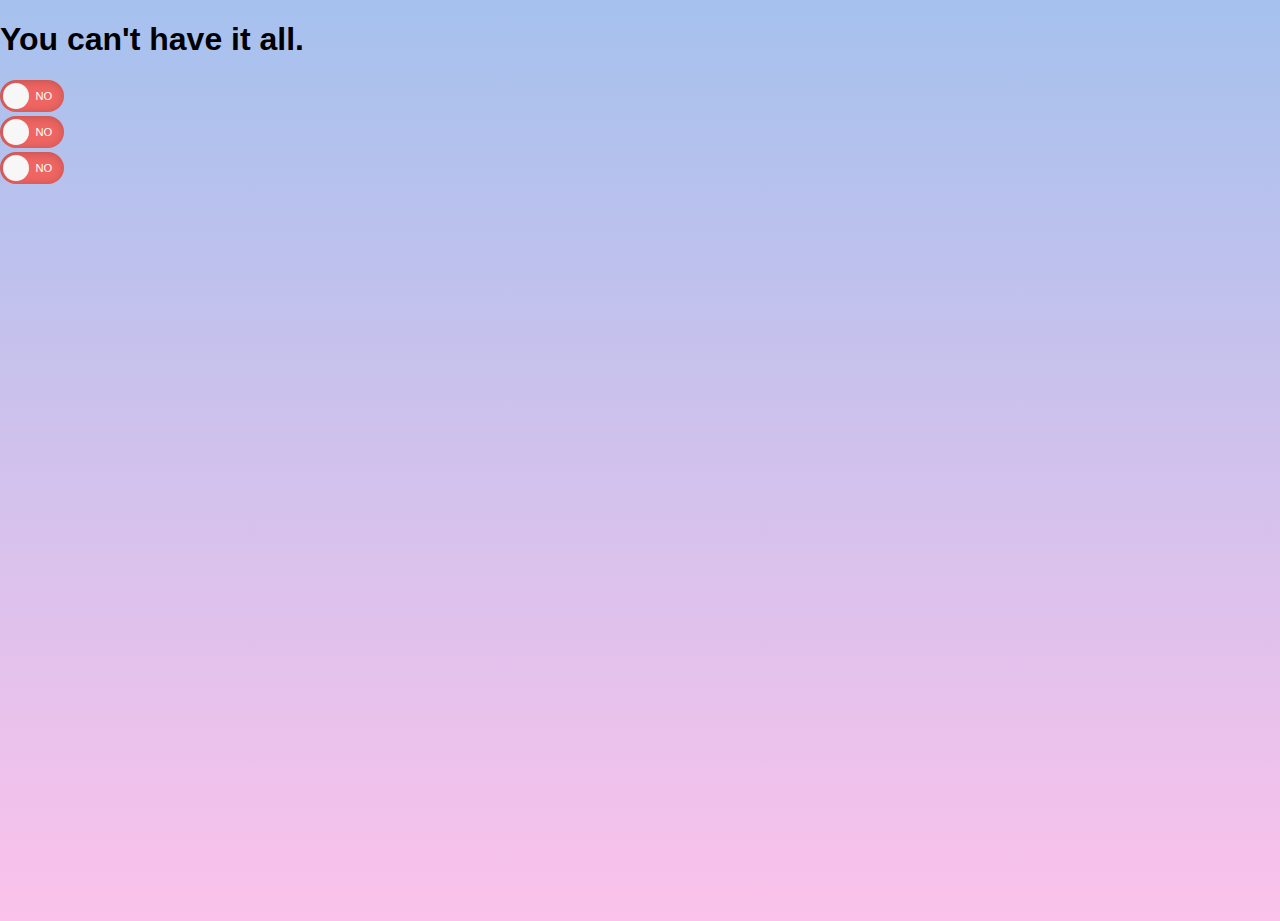
==== index.html @ 5bfc8c97 "update index.js" ====
<!DOCTYPE html>
<html lang="en">

<head>
    <meta charset="UTF-8">
    <meta http-equiv="X-UA-Compatible" content="IE=edge">
    <meta name="viewport" content="width=device-width, initial-scale=1.0">
    <link href="https://cdn.jsdelivr.net/npm/bootstrap@5.2.1/dist/css/bootstrap.min.css" rel="stylesheet"
        integrity="sha384-iYQeCzEYFbKjA/T2uDLTpkwGzCiq6soy8tYaI1GyVh/UjpbCx/TYkiZhlZB6+fzT" crossorigin="anonymous">
    <link rel="stylesheet" href="./style.css">

    <!-- Google tag (gtag.js) -->
    <script async src="https://www.googletagmanager.com/gtag/js?id=G-PLQB20N2LB"></script>
    <link rel="shortcut icon" href="./assets/favicon.png" type="image/x-icon">
    <script>
        window.dataLayer = window.dataLayer || [];

        function gtag() {
            dataLayer.push(arguments);
        }
        gtag('js', new Date());

        gtag('config', 'G-PLQB20N2LB');
    </script>
    <title>noop!</title>
</head>


<body class="container d-flex align-items-center justify-content-center">
    <main>
        <h1 class="animate__animated animate__fadeIn d-flex fs-1 justify-content-center fw-bold">
            You can't have it all.
        </h1>

        <div>
            <input type="checkbox" id="switch1" switch="bool" />
            <label for="switch1" data-on-label="Yes" data-off-label="No"></label>
        </div>
        <div>
            <input type="checkbox" id="switch2" switch="bool" />
            <label for="switch2" data-on-label="Yes" data-off-label="No"></label>
        </div>
        <div>
            <input type="checkbox" id="switch3" switch="bool" />
            <label for="switch3" data-on-label="Yes" data-off-label="No"></label>
        </div>
    </main>


    <script src="./index.js"></script>
</body>

</html>
---- style.css ----
@import url(http://weloveiconfonts.com/api/?family=fontawesome);

*,
*:before,
*:after {
    box-sizing: border-box;
}

html {
    font-family: "Helvetica Neue", Helvetica, Arial, sans-serif;
    font-weight: 200;
    font-size: 100%;
}

body {
    height: 100vh;
    padding: 0;
    margin: 0 !important;
    background-image: linear-gradient(to top, #fbc2eb 0%, #a6c1ee 100%);

    font-family: inherit;
    font-size: 1em;
    margin: 2em;
    background-color: #e9e9e9;
}

input[switch] {
    display: none;
}

input[switch]+label {
    font-size: 1em;
    line-height: 1;
    width: 4rem;
    height: 2rem;
    background-color: #ddd;
    background-image: none;
    border-radius: 2rem;
    padding: 0.1666666667rem;
    cursor: pointer;
    display: inline-block;
    text-align: center;
    position: relative;
    box-shadow: 1px 1px 10px rgba(0, 0, 0, 0.2) inset;
    font-family: inherit;
    transition: all 0.1s ease-in-out;
}

input[switch]+label:before {
    /* Label */
    text-transform: uppercase;
    color: #b7b7b7;
    content: attr(data-off-label);
    display: block;
    font-family: inherit;
    font-family: FontAwesome, inherit;
    font-weight: 500;
    font-size: 0.7rem;
    line-height: 1.74rem;
    position: absolute;
    right: 0.2166666667rem;
    margin: 0.2166666667rem;
    top: 0;
    text-align: center;
    min-width: 1.6666666667rem;
    overflow: hidden;
    transition: all 0.1s ease-in-out;
}

input[switch]+label:after {
    /* Slider */
    content: "";
    position: absolute;
    left: 0.1666666667rem;
    background-color: #f7f7f7;
    box-shadow: none;
    border-radius: 2rem;
    height: 1.6666666667rem;
    width: 1.6666666667rem;
    transition: all 0.1s ease-in-out;
}

input[switch]:checked+label {
    background-color: lightblue;
    background-image: linear-gradient(rgba(255, 255, 255, 0.15), rgba(0, 0, 0, 0.2));
    box-shadow: 1px 1px 10px rgba(0, 0, 0, 0.3) inset;
}

input[switch]:checked+label:before {
    color: #fff;
    content: attr(data-on-label);
    right: auto;
    left: 0.2166666667rem;
}

input[switch]:checked+label:after {
    left: 2.1666666667rem;
    background-color: #f7f7f7;
    box-shadow: 1px 1px 10px 0 rgba(0, 0, 0, 0.3);
}

input[switch=bool]+label {
    background-color: #ee6562;
}

input[switch=bool]+label:before {
    color: #fff !important;
}

input[switch=bool]:checked+label {
    background-color: #BCE954;
}

input[switch=bool]:checked+label:before {
    color: #fff !important;
}

input[switch=default]:checked+label {
    background-color: #a2a2a2;
}

input[switch=default]:checked+label:before {
    color: #fff !important;
}

input[switch=success]:checked+label {
    background-color: #BCE954;
}

input[switch=success]:checked+label:before {
    color: #fff !important;
}

input[switch=warning]:checked+label {
    background-color: gold;
}

input[switch=warning]:checked+label:before {
    color: #fff !important;
}

@media (min-width: 768px) {
    .container {
        max-width: 100%;
    }
}

@media (min-width: 576px) {
    .container {
        max-width: 100%;
    }
}
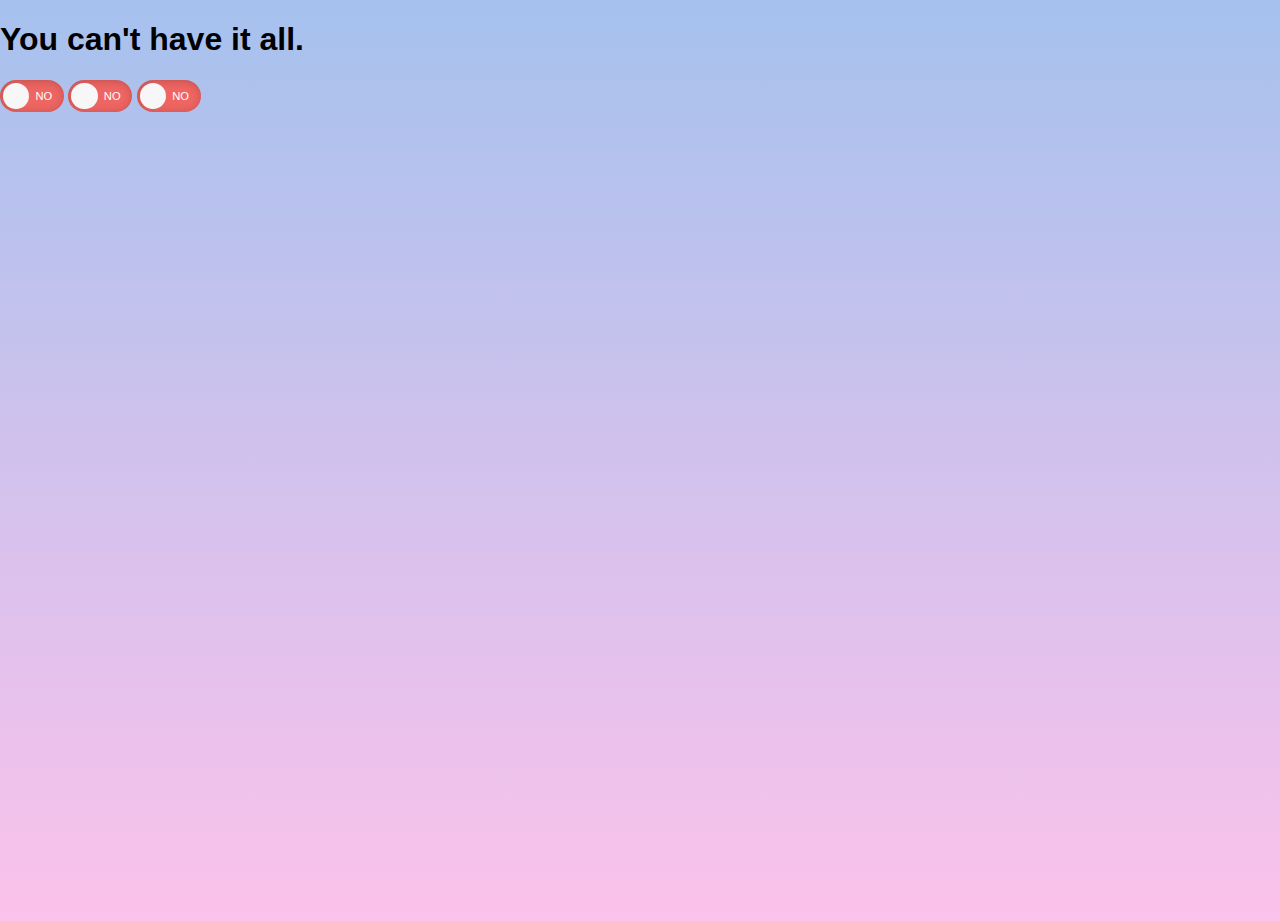
==== commit 127d6dbd: "Update index.html" ====
--- a/index.html
+++ b/index.html
@@ -31,16 +31,14 @@
         <h1 class="animate__animated animate__fadeIn d-flex fs-1 justify-content-center fw-bold">
             You can't have it all.
         </h1>
-
-        <div>
+        <div class="d-flex flex-column gap-2">
+            <!-- checkbox1 -->
             <input type="checkbox" id="switch1" switch="bool" />
             <label for="switch1" data-on-label="Yes" data-off-label="No"></label>
-        </div>
-        <div>
+            <!-- checkbox2 -->
             <input type="checkbox" id="switch2" switch="bool" />
             <label for="switch2" data-on-label="Yes" data-off-label="No"></label>
-        </div>
-        <div>
+            <!-- checkbo3 -->
             <input type="checkbox" id="switch3" switch="bool" />
             <label for="switch3" data-on-label="Yes" data-off-label="No"></label>
         </div>
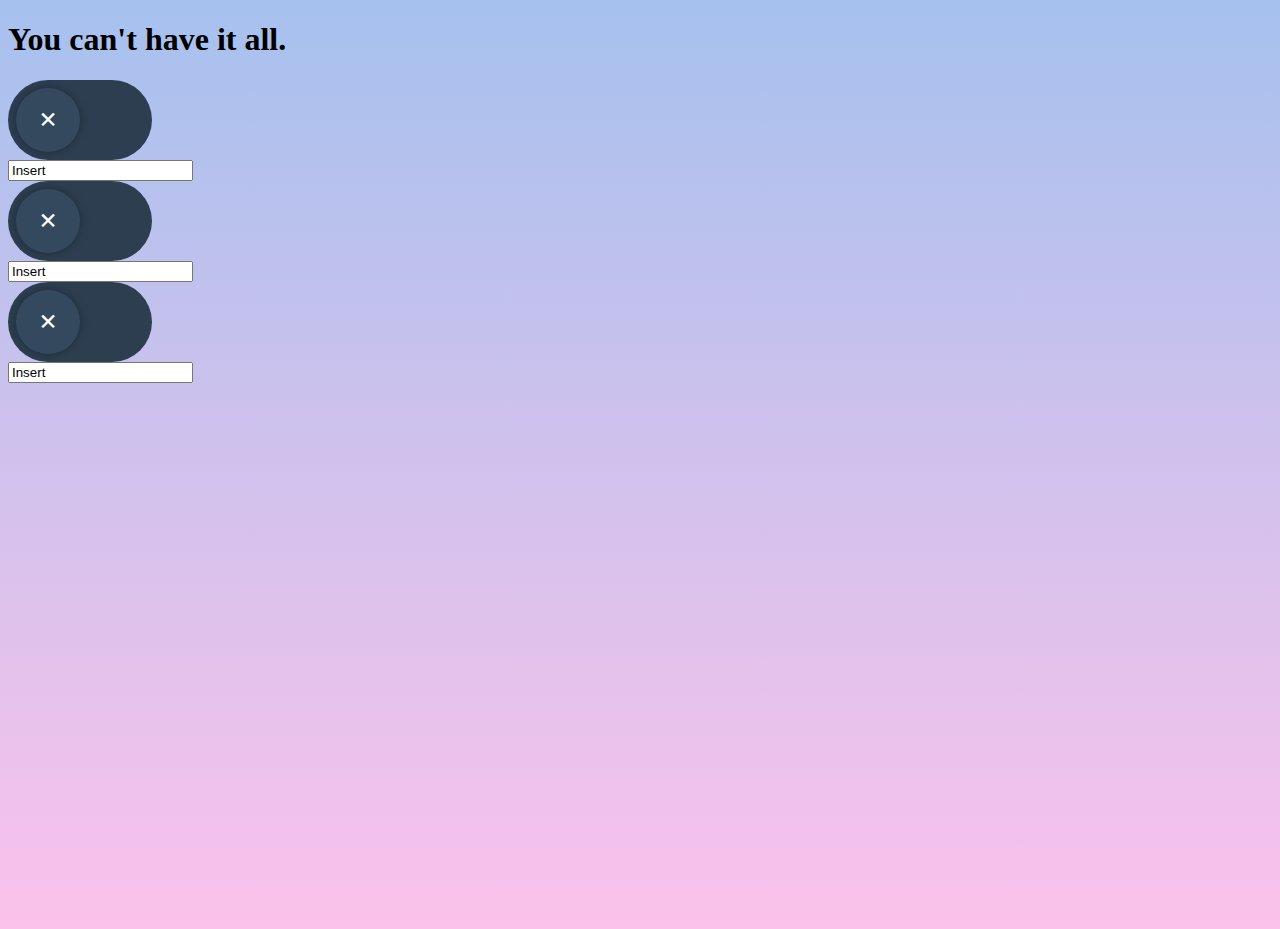
==== commit 96370447: "update index.js" ====
--- a/index.html
+++ b/index.html
@@ -5,47 +5,105 @@
     <meta charset="UTF-8">
     <meta http-equiv="X-UA-Compatible" content="IE=edge">
     <meta name="viewport" content="width=device-width, initial-scale=1.0">
-    <link href="https://cdn.jsdelivr.net/npm/bootstrap@5.2.1/dist/css/bootstrap.min.css" rel="stylesheet"
-        integrity="sha384-iYQeCzEYFbKjA/T2uDLTpkwGzCiq6soy8tYaI1GyVh/UjpbCx/TYkiZhlZB6+fzT" crossorigin="anonymous">
-    <link rel="stylesheet" href="./style.css">
+    <title>You can't have it all.</title>
+    <!-- Bootstrap -->
+    <link href="https://cdn.jsdelivr.net/npm/bootstrap@5.3.0-alpha1/dist/css/bootstrap.min.css" rel="stylesheet"
+        integrity="sha384-GLhlTQ8iRABdZLl6O3oVMWSktQOp6b7In1Zl3/Jr59b6EGGoI1aFkw7cmDA6j6gD" crossorigin="anonymous">
+    <script src="https://cdn.jsdelivr.net/npm/bootstrap@5.3.0-alpha1/dist/js/bootstrap.bundle.min.js"
+        integrity="sha384-w76AqPfDkMBDXo30jS1Sgez6pr3x5MlQ1ZAGC+nuZB+EYdgRZgiwxhTBTkF7CXvN"
+        crossorigin="anonymous"></script>
+    <!-- Bootstrap -->
+    <style>
+        body {
+            height: 100vh;
+            background-image: linear-gradient(to top, #fbc2eb 0%, #a6c1ee 100%);
+        }
+        #check1{
+           
+        }
 
-    <!-- Google tag (gtag.js) -->
-    <script async src="https://www.googletagmanager.com/gtag/js?id=G-PLQB20N2LB"></script>
-    <link rel="shortcut icon" href="./assets/favicon.png" type="image/x-icon">
-    <script>
-        window.dataLayer = window.dataLayer || [];
+        /* Hide the input */
+        input[type=checkbox] {
+            position: absolute;
+            opacity: 0;
+            z-index: -1;
+        }
 
-        function gtag() {
-            dataLayer.push(arguments);
+        .check-trail {
+            display: flex;
+            align-items: center;
+            width: 9em;
+            height: 5em;
+            background: #2c3e50;
+            border-radius: 2.5em;
+            transition: all 0.5s ease;
+            cursor: pointer;
         }
-        gtag('js', new Date());
 
-        gtag('config', 'G-PLQB20N2LB');
-    </script>
-    <title>noop!</title>
+        .check-handler {
+            display: flex;
+            margin-left: 0.5em;
+            justify-content: center;
+            align-items: center;
+            width: 4em;
+            height: 4em;
+            background: #34495e;
+            border-radius: 50%;
+            transition: all 0.5s ease;
+            box-shadow: 0 0 8px rgba(0, 0, 0, 0.3);
+        }
+
+        .check-handler:before {
+            content: "×";
+            color: white;
+            font-size: 2em;
+            font-weight: bold;
+        }
+
+        input[type=checkbox]:checked+.check-trail {
+            background: #16a085;
+        }
+
+        input[type=checkbox]:checked+.check-trail .check-handler {
+            margin-left: 50%;
+            background: #1abc9c;
+        }
+
+        input[type=checkbox]:checked+.check-trail .check-handler::before {
+            content: "✔";
+        }
+    </style>
 </head>
 
+<body class="container d-flex flex-column gap-3 justify-content-center align-items-center">
+    <h1 class="text-black fw-bolder fs-1">You can't have it all.</h1>   
+    <div class="d-flex flex-row align-items-center gap-3 w-auto">
+        <input id="chck1" type="checkbox" >
+        <label for="chck1" class="check-trail">
+            <span class="check-handler"></span>
+        </label>
+        <input class="text-black fw-medium fs-2 rounded-0 border-0 bg-transparent" id="check1" type="text" value="Insert">
 
-<body class="container d-flex align-items-center justify-content-center">
-    <main>
-        <h1 class="animate__animated animate__fadeIn d-flex fs-1 justify-content-center fw-bold">
-            You can't have it all.
-        </h1>
-        <div class="d-flex flex-column gap-2">
-            <!-- checkbox1 -->
-            <input type="checkbox" id="switch1" switch="bool" />
-            <label for="switch1" data-on-label="Yes" data-off-label="No"></label>
-            <!-- checkbox2 -->
-            <input type="checkbox" id="switch2" switch="bool" />
-            <label for="switch2" data-on-label="Yes" data-off-label="No"></label>
-            <!-- checkbo3 -->
-            <input type="checkbox" id="switch3" switch="bool" />
-            <label for="switch3" data-on-label="Yes" data-off-label="No"></label>
-        </div>
-    </main>
+    </div>
+    <div class="d-flex flex-row align-items-center gap-3 w-auto">
+        <input id="chck2" type="checkbox" >
+        <label for="chck2" class="check-trail">
+            <span class="check-handler"></span>
+        </label>
+        <input class="text-black fw-medium fs-2 rounded-0 border-0 bg-transparent" id="check1" type="text" value="Insert">
 
+    </div>
+    <div class="d-flex flex-row align-items-center gap-3 w-auto">
+        <input id="chck3" type="checkbox" >
+        <label for="chck3" class="check-trail">
+            <span class="check-handler"></span>
+        </label>
+        <input class="text-black fw-medium fs-2 rounded-0 border-0 bg-transparent" id="check1" type="text" value="Insert">
 
-    <script src="./index.js"></script>
+    </div>
+
 </body>
 
+<script src="./index.js"></script>
+
 </html>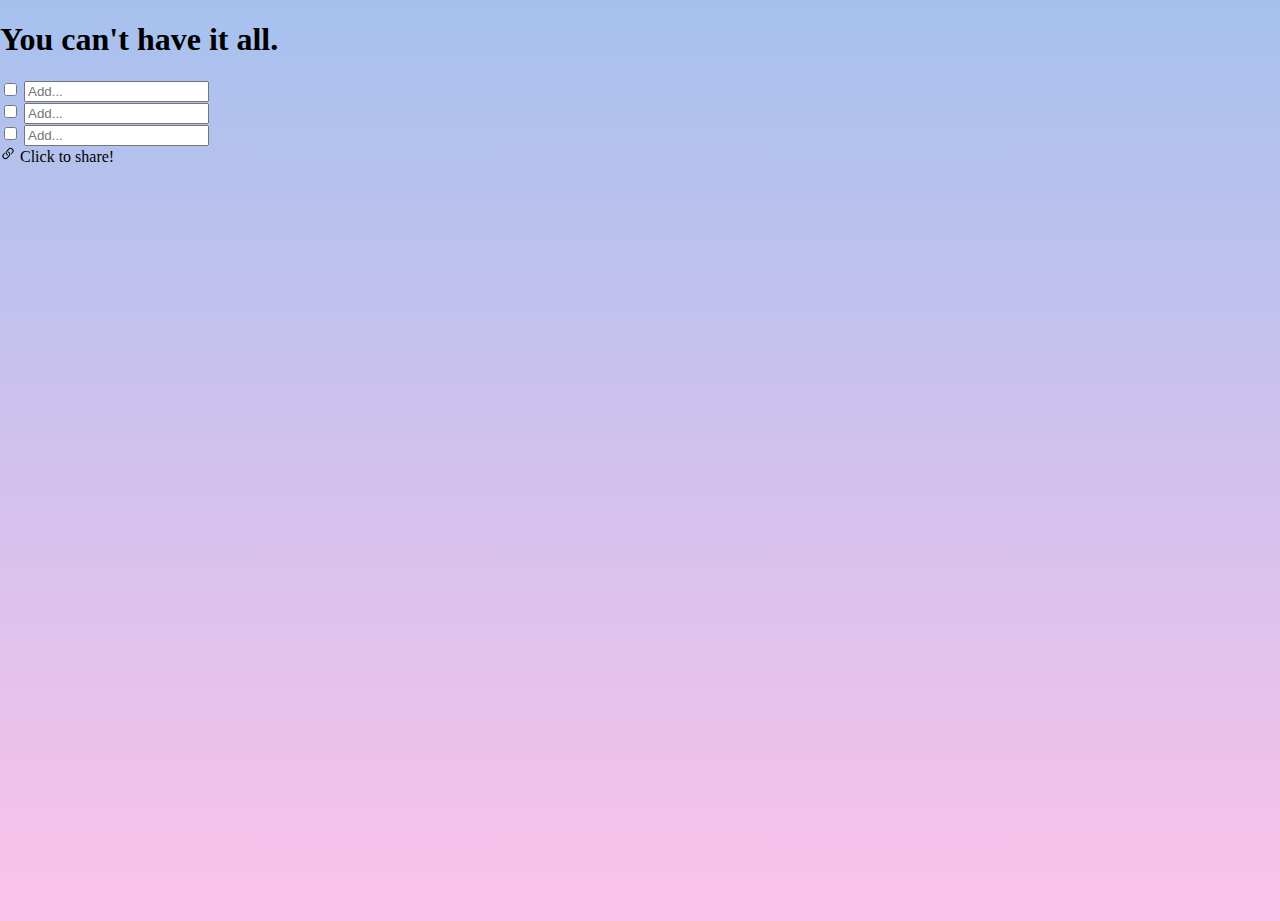
==== commit e1c1b2d2: "update index.html" ====
--- a/index.html
+++ b/index.html
@@ -5,105 +5,81 @@
     <meta charset="UTF-8">
     <meta http-equiv="X-UA-Compatible" content="IE=edge">
     <meta name="viewport" content="width=device-width, initial-scale=1.0">
-    <title>You can't have it all.</title>
-    <!-- Bootstrap -->
-    <link href="https://cdn.jsdelivr.net/npm/bootstrap@5.3.0-alpha1/dist/css/bootstrap.min.css" rel="stylesheet"
-        integrity="sha384-GLhlTQ8iRABdZLl6O3oVMWSktQOp6b7In1Zl3/Jr59b6EGGoI1aFkw7cmDA6j6gD" crossorigin="anonymous">
-    <script src="https://cdn.jsdelivr.net/npm/bootstrap@5.3.0-alpha1/dist/js/bootstrap.bundle.min.js"
-        integrity="sha384-w76AqPfDkMBDXo30jS1Sgez6pr3x5MlQ1ZAGC+nuZB+EYdgRZgiwxhTBTkF7CXvN"
-        crossorigin="anonymous"></script>
-    <!-- Bootstrap -->
+    <link href="https://cdn.jsdelivr.net/npm/bootstrap@5.2.1/dist/css/bootstrap.min.css" rel="stylesheet"
+        integrity="sha384-iYQeCzEYFbKjA/T2uDLTpkwGzCiq6soy8tYaI1GyVh/UjpbCx/TYkiZhlZB6+fzT" crossorigin="anonymous">
+
+    <link rel="stylesheet" href="https://cdnjs.cloudflare.com/ajax/libs/animate.css/4.1.1/animate.min.css" />
+    <!-- Google tag (gtag.js) -->
+    <script async src="https://www.googletagmanager.com/gtag/js?id=G-PLQB20N2LB"></script>
+    <link rel="shortcut icon" href="favicon.png" type="image/x-icon">
+    <script>
+        window.dataLayer = window.dataLayer || [];
+
+        function gtag() {
+            dataLayer.push(arguments);
+        }
+        gtag('js', new Date());
+
+        gtag('config', 'G-PLQB20N2LB');
+    </script>
+    <title>noop!</title>
+
     <style>
         body {
             height: 100vh;
+            padding: 0;
+            margin: 0 !important;
             background-image: linear-gradient(to top, #fbc2eb 0%, #a6c1ee 100%);
         }
-        #check1{
-           
-        }
 
-        /* Hide the input */
-        input[type=checkbox] {
-            position: absolute;
-            opacity: 0;
-            z-index: -1;
-        }
 
-        .check-trail {
-            display: flex;
-            align-items: center;
-            width: 9em;
-            height: 5em;
-            background: #2c3e50;
-            border-radius: 2.5em;
-            transition: all 0.5s ease;
-            cursor: pointer;
-        }
-
-        .check-handler {
-            display: flex;
-            margin-left: 0.5em;
-            justify-content: center;
-            align-items: center;
-            width: 4em;
-            height: 4em;
-            background: #34495e;
-            border-radius: 50%;
-            transition: all 0.5s ease;
-            box-shadow: 0 0 8px rgba(0, 0, 0, 0.3);
-        }
-
-        .check-handler:before {
-            content: "×";
-            color: white;
-            font-size: 2em;
-            font-weight: bold;
-        }
-
-        input[type=checkbox]:checked+.check-trail {
-            background: #16a085;
-        }
-
-        input[type=checkbox]:checked+.check-trail .check-handler {
-            margin-left: 50%;
-            background: #1abc9c;
-        }
-
-        input[type=checkbox]:checked+.check-trail .check-handler::before {
-            content: "✔";
-        }
     </style>
 </head>
 
-<body class="container d-flex flex-column gap-3 justify-content-center align-items-center">
-    <h1 class="text-black fw-bolder fs-1">You can't have it all.</h1>   
-    <div class="d-flex flex-row align-items-center gap-3 w-auto">
-        <input id="chck1" type="checkbox" >
-        <label for="chck1" class="check-trail">
-            <span class="check-handler"></span>
-        </label>
-        <input class="text-black fw-medium fs-2 rounded-0 border-0 bg-transparent" id="check1" type="text" value="Insert">
 
-    </div>
-    <div class="d-flex flex-row align-items-center gap-3 w-auto">
-        <input id="chck2" type="checkbox" >
-        <label for="chck2" class="check-trail">
-            <span class="check-handler"></span>
-        </label>
-        <input class="text-black fw-medium fs-2 rounded-0 border-0 bg-transparent" id="check1" type="text" value="Insert">
+<body class="container d-flex flex-column align-items-center justify-content-center">
+    <h1 class="animate__animated animate__fadeIn d-flex fs-1 justify-content-center">You can't have it all.</h1>
 
-    </div>
-    <div class="d-flex flex-row align-items-center gap-3 w-auto">
-        <input id="chck3" type="checkbox" >
-        <label for="chck3" class="check-trail">
-            <span class="check-handler"></span>
-        </label>
-        <input class="text-black fw-medium fs-2 rounded-0 border-0 bg-transparent" id="check1" type="text" value="Insert">
+    <main>
 
-    </div>
+        <div class="bg-light w-auto">
+            <div class="form-check form-switch w-100">
+                <input class="form-check-input fs-1" type="checkbox" role="switch" id="check1" onclick="option1()">
+                <input class="fs-2 rounded-0 border-0 bg-transparent" type="text" name="" id="input1" placeholder="Add...">
+            </div>
+            <div class="form-check form-switch">
+                <input class="form-check-input fs-1" type="checkbox" role="switch" id="check2" onclick="option2()">
+                <input class="fs-2 rounded-0 border-0 bg-transparent w" type="text" name="" id="input2" placeholder="Add..." >
+            </div>
+            <div class="form-check form-switch">
+                <input class="form-check-input fs-1" type="checkbox" role="switch" id="check3" onclick="option3()">
+                <input class="fs-2 rounded-0 border-0 bg-transparent" type="text" name="" id="input3" placeholder="Add..." >
+            </div>
+        </div>
 
+        <!-- option for card  -->
+        <section class="d-flex justify-content-center flex-column align-items-center g-3 m-3" id="section-card">
+            
+            <!-- Copia area de transferencia  -->
+
+            <a type="button" class="btn btn-light m-4" onclick="copiarURL()">
+                <svg xmlns="http://www.w3.org/2000/svg" width="16" height="16" fill="currentColor"
+                    class="bi bi-link-45deg" viewBox="0 0 16 16">
+                    <path
+                        d="M4.715 6.542 3.343 7.914a3 3 0 1 0 4.243 4.243l1.828-1.829A3 3 0 0 0 8.586 5.5L8 6.086a1.002 1.002 0 0 0-.154.199 2 2 0 0 1 .861 3.337L6.88 11.45a2 2 0 1 1-2.83-2.83l.793-.792a4.018 4.018 0 0 1-.128-1.287z" />
+                    <path
+                        d="M6.586 4.672A3 3 0 0 0 7.414 9.5l.775-.776a2 2 0 0 1-.896-3.346L9.12 3.55a2 2 0 1 1 2.83 2.83l-.793.792c.112.42.155.855.128 1.287l1.372-1.372a3 3 0 1 0-4.243-4.243L6.586 4.672z" />
+                </svg>
+                Click to share!
+            </a>
+
+
+
+        </section>
+    </main>
+
+
+    <script src="./magic.js"></script>
 </body>
 
-<script src="./index.js"></script>
-
 </html>